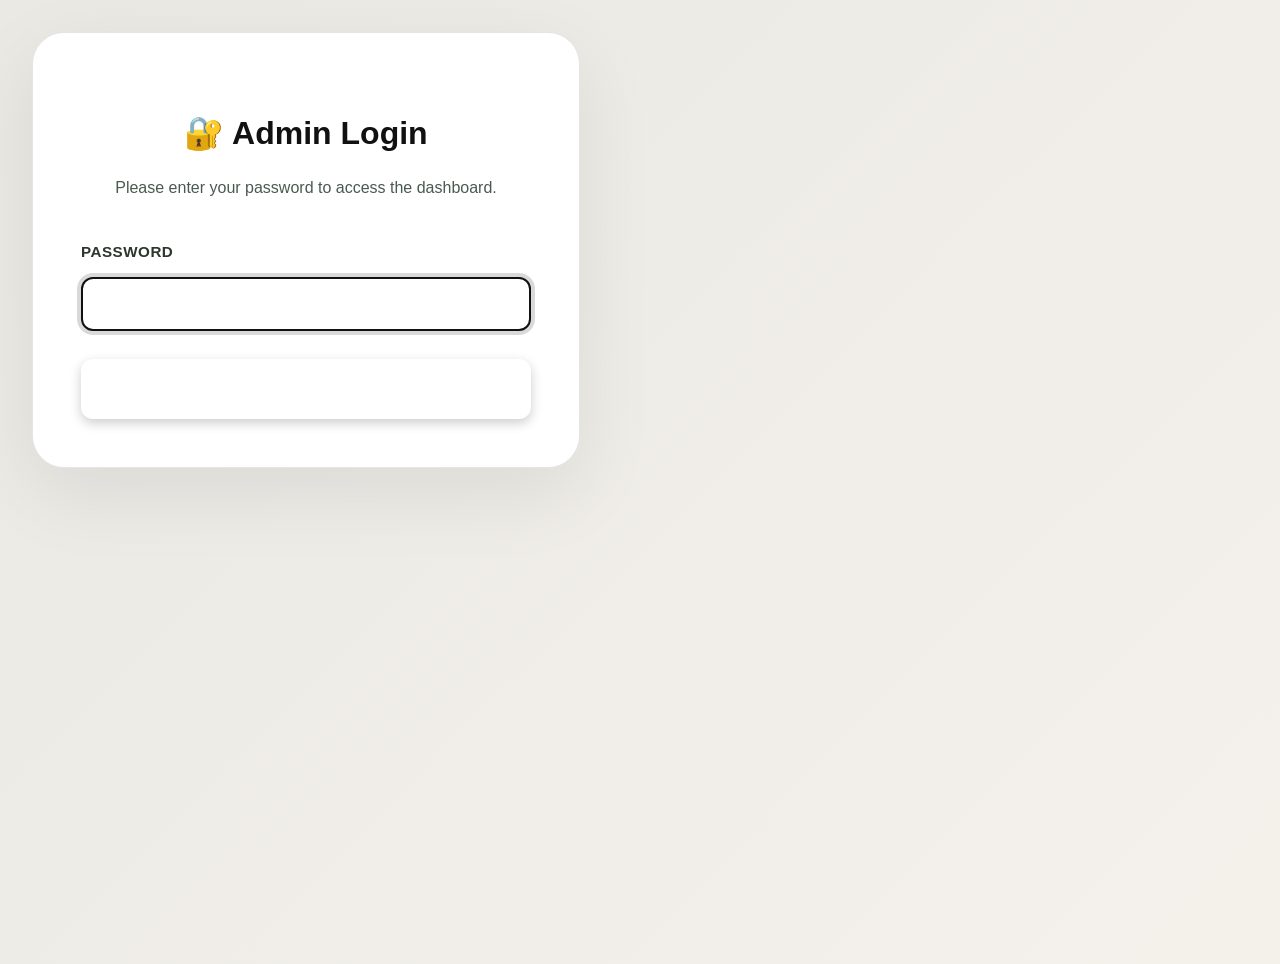
==== public/admin/callbacks.html @ 3e3c2fcf "initial commit" ====
<!DOCTYPE html>
<html lang="en">
<head>
    <meta charset="UTF-8">
    <meta name="viewport" content="width=device-width, initial-scale=1.0">
    <title>Callback Requests - Admin Dashboard | Inbuilt Atelier</title>
    <link rel="stylesheet" href="/css/styles.css">
    <style>
        :root {
            --admin-bg: var(--color-bg-body, #F7F5F0);
            --admin-surface: var(--color-bg-surface, #FFFFFF);
            --admin-primary: var(--color-primary, #111111);
            --admin-accent: var(--color-accent, #EBC944);
            --admin-text-main: var(--color-text-main, #2C352E);
            --admin-text-secondary: var(--text-secondary, #4a5a50);
            --admin-border-light: #e0e0e0;
            --admin-success: #10B981;
            --admin-warning: #F59E0B;
            --admin-danger: #EF4444;
            --admin-info: #06B6D4;
        }

        /* Base Styles */
        body.admin-body {
            background-color: var(--admin-bg);
            min-height: 100vh;
            margin: 0;
            padding: 0;
            font-family: var(--font-body, sans-serif);
            color: var(--admin-text-main);
            line-height: 1.6;
        }

        /* Login Screen - Simplified Centering */
        .login-screen {
            display: grid;
            place-items: center;
            min-height: 100vh;
            width: 100%;
            padding: 2rem;
            background: linear-gradient(135deg, rgba(0, 0, 0, 0.05) 0%, rgba(155, 128, 96, 0.03) 100%);
        }

        .login-card {
            background: var(--admin-surface);
            border-radius: var(--radius-xl, 32px);
            padding: 3rem;
            max-width: 450px;
            width: 100%;
            box-shadow: 0 25px 80px rgba(0, 0, 0, 0.08);
            border: 1px solid rgba(0, 0, 0, 0.1);
            text-align: center;
            position: relative;
            overflow: hidden;
        }

        .login-card::before {
            content: '';
            position: absolute;
            top: 0;
            left: 0;
            width: 100%;
            height: 4px;
            background: var(--gradient-primary);
        }

        .login-card h2 {
            font-family: var(--font-heading, sans-serif);
            color: var(--admin-primary);
            font-size: 2rem;
            margin-bottom: 0.5rem;
            font-weight: 800;
        }
        
        .login-card .login-subtitle {
            color: var(--admin-text-secondary);
            margin-bottom: 2.5rem;
            font-size: 1rem;
        }

        .form-group {
            margin-bottom: 1.75rem;
            text-align: left;
        }

        .form-group label {
            display: block;
            margin-bottom: 0.75rem;
            font-weight: 600;
            color: var(--admin-text-main);
            font-size: 0.95rem;
            letter-spacing: 0.5px;
            text-transform: uppercase;
        }

        .form-group input {
            width: 100%;
            padding: 1rem 1.25rem;
            border: 2px solid var(--admin-border-light);
            border-radius: var(--radius-md, 12px);
            font-size: 1rem;
            transition: all 0.3s;
            box-sizing: border-box;
            background: #fafbfc;
        }

        .form-group input:focus {
            outline: none;
            border-color: var(--admin-primary);
            box-shadow: 0 0 0 4px rgba(0, 0, 0, 0.15);
            background: white;
        }

        .submit-btn {
            width: 100%;
            padding: 1.25rem;
            background: var(--gradient-primary);
            color: white;
            border: none;
            border-radius: var(--radius-md, 12px);
            font-size: 1.05rem;
            font-weight: 700;
            cursor: pointer;
            transition: all 0.3s;
            box-shadow: 0 4px 12px rgba(0, 0, 0, 0.2);
            letter-spacing: 1px;
            text-transform: uppercase;
        }

        .submit-btn:hover {
            transform: translateY(-3px);
            box-shadow: 0 8px 24px rgba(0, 0, 0, 0.3);
        }

        .error-message {
            background: rgba(239, 68, 68, 0.1);
            color: #991b1b;
            padding: 1.25rem;
            border-radius: var(--radius-md, 12px);
            margin-bottom: 1.5rem;
            text-align: center;
            border-left: 4px solid var(--admin-danger);
            animation: slideIn 0.3s ease-out;
        }
        
        /* Admin Dashboard - Professional Layout */
        .admin-container {
            max-width: 1600px;
            margin: 0 auto;
            padding: 2rem;
        }

        .admin-header {
            background: var(--admin-surface);
            border-radius: var(--radius-xl, 24px);
            padding: 2rem 2.5rem;
            margin-bottom: 2rem;
            box-shadow: var(--shadow-md);
            display: flex;
            justify-content: space-between;
            align-items: center;
            flex-wrap: wrap;
            gap: 1.5rem;
            border: 1px solid var(--admin-border-light);
        }

        .admin-header-content {
            flex: 1;
            min-width: 300px;
        }

        .admin-header h1 {
            margin: 0;
            font-size: 2rem;
            color: var(--admin-primary);
            font-weight: 800;
            display: flex;
            align-items: center;
            gap: 0.75rem;
        }

        .admin-header-subtitle {
            margin: 0.5rem 0 0;
            color: var(--admin-text-secondary);
            font-size: 0.95rem;
        }

        .logout-btn {
            background: var(--admin-danger);
            color: white;
            border: none;
            padding: 0.875rem 1.5rem;
            border-radius: var(--radius-md, 12px);
            cursor: pointer;
            font-size: 0.95rem;
            font-weight: 600;
            transition: all 0.3s;
            white-space: nowrap;
        }

        .logout-btn:hover {
            background: #dc2626;
            transform: translateY(-2px);
            box-shadow: 0 6px 16px rgba(239, 68, 68, 0.3);
        }
        
        /* Stats Grid - Modern Cards */
        .stats-grid {
            display: grid;
            grid-template-columns: repeat(auto-fit, minmax(240px, 1fr));
            gap: 1.5rem;
            margin-bottom: 2rem;
        }

        .stat-card {
            background: var(--admin-surface);
            border-radius: var(--radius-lg, 20px);
            padding: 1.75rem;
            box-shadow: var(--shadow-sm);
            border: 1px solid var(--admin-border-light);
            transition: all 0.3s;
            position: relative;
            overflow: hidden;
        }

        .stat-card::before {
            content: '';
            position: absolute;
            top: 0;
            left: 0;
            width: 4px;
            height: 100%;
            background: var(--gradient-primary);
            transform: scaleY(0);
            transform-origin: bottom;
            transition: transform 0.3s;
        }

        .stat-card:hover {
            transform: translateY(-4px);
            box-shadow: var(--shadow-lg);
            border-color: rgba(0, 0, 0, 0.2);
        }

        .stat-card:hover::before {
            transform: scaleY(1);
        }

        .stat-card .label {
            font-size: 0.875rem;
            color: var(--admin-text-secondary);
            margin-bottom: 0.75rem;
            font-weight: 600;
            text-transform: uppercase;
            letter-spacing: 1px;
        }

        .stat-card .value {
            font-size: 2.5rem;
            font-weight: 800;
            color: var(--admin-primary);
            line-height: 1;
        }
        
        .stat-card .value.pending {
            color: var(--admin-warning);
        }
        
        .stat-card .value.contacted {
            color: var(--admin-info);
        }
        
        .stat-card .value.completed {
            color: var(--admin-success);
        }
        
        /* Filters Section - Clean & Organized */
        .filters-card {
            background: var(--admin-surface);
            border-radius: var(--radius-xl, 24px);
            padding: 2rem;
            margin-bottom: 2rem;
            box-shadow: var(--shadow-sm);
            border: 1px solid var(--admin-border-light);
        }

        .filters-header {
            display: flex;
            justify-content: space-between;
            align-items: center;
            margin-bottom: 1.5rem;
            flex-wrap: wrap;
            gap: 1rem;
        }

        .filters-header h3 {
            margin: 0;
            font-size: 1.25rem;
            color: var(--admin-primary);
            font-weight: 700;
        }

        .filters-grid {
            display: grid;
            grid-template-columns: repeat(auto-fit, minmax(200px, 1fr));
            gap: 1.5rem;
            align-items: end;
        }

        .filter-group {
            display: flex;
            flex-direction: column;
        }

        .filter-group label {
            font-size: 0.875rem;
            font-weight: 600;
            color: var(--admin-text-main);
            margin-bottom: 0.5rem;
            text-transform: uppercase;
            letter-spacing: 0.5px;
        }

        .filter-group input,
        .filter-group select {
            padding: 0.875rem 1rem;
            border: 2px solid var(--admin-border-light);
            border-radius: var(--radius-md, 12px);
            font-size: 0.95rem;
            transition: all 0.3s;
            background: #fafbfc;
            font-family: var(--font-body);
        }

        .filter-group input:focus,
        .filter-group select:focus {
            outline: none;
            border-color: var(--admin-primary);
            background: white;
            box-shadow: 0 0 0 3px rgba(0, 0, 0, 0.1);
        }

        .filter-btn {
            background: var(--gradient-primary);
            color: white;
            border: none;
            padding: 0.875rem 1.5rem;
            border-radius: var(--radius-md, 12px);
            cursor: pointer;
            font-weight: 600;
            transition: all 0.3s;
            font-size: 0.95rem;
            text-transform: uppercase;
            letter-spacing: 0.5px;
        }

        .filter-btn:hover {
            transform: translateY(-2px);
            box-shadow: 0 6px 16px rgba(0, 0, 0, 0.3);
        }

        .filter-btn.secondary {
            background: var(--admin-accent);
            color: var(--admin-primary);
        }

        .filter-btn.secondary:hover {
            background: #d4b53a;
            box-shadow: 0 6px 16px rgba(155, 128, 96, 0.3);
        }
        
        /* Table - Modern & Readable */
        .table-card {
            background: var(--admin-surface);
            border-radius: var(--radius-xl, 24px);
            padding: 0;
            box-shadow: var(--shadow-sm);
            border: 1px solid var(--admin-border-light);
            overflow: hidden;
        }

        .table-header {
            padding: 1.5rem 2rem;
            background: #F5F5F5;
            border-bottom: 1px solid var(--admin-border-light);
        }

        .table-header h3 {
            margin: 0;
            font-size: 1.25rem;
            color: var(--admin-primary);
            font-weight: 700;
        }

        table {
            width: 100%;
            border-collapse: collapse;
        }

        thead {
            background: #F5F5F5;
        }

        thead th {
            text-align: left;
            padding: 1rem 1.5rem;
            font-weight: 700;
            color: var(--admin-primary) !important;
            border-bottom: 2px solid var(--admin-border-light);
            font-size: 0.875rem;
            text-transform: uppercase;
            letter-spacing: 0.5px;
        }

        tbody td {
            padding: 1.25rem 1.5rem;
            border-bottom: 1px solid var(--admin-border-light);
            color: var(--admin-text-main) !important;
            vertical-align: middle;
        }

        tbody tr {
            transition: all 0.2s;
        }

        tbody tr:hover {
            background: rgba(0, 0, 0, 0.03);
            cursor: pointer;
        }

        tbody tr.highlighted {
            background: rgba(255, 243, 199, 0.5);
            animation: highlight-fade 2s ease-in-out;
        }

        @keyframes highlight-fade {
            0%, 100% { background: rgba(255, 243, 199, 0.5); }
            50% { background: rgba(255, 230, 138, 0.5); }
        }

        /* Status Badges - Color Coded */
        .status-badge {
            display: inline-block;
            padding: 0.5rem 1rem;
            border-radius: 100px;
            font-size: 0.8rem;
            font-weight: 700;
            text-transform: uppercase;
            letter-spacing: 0.5px;
        }

        .status-pending {
            background: rgba(245, 158, 11, 0.15);
            color: var(--admin-warning);
        }

        .status-contacted {
            background: rgba(6, 182, 212, 0.15);
            color: var(--admin-info);
        }

        .status-completed {
            background: rgba(16, 185, 129, 0.15);
            color: var(--admin-success);
        }

        /* Source Badges - Color Coded */
        .source-badge {
            display: inline-block;
            padding: 0.4rem 0.8rem;
            border-radius: 100px;
            font-size: 0.75rem;
            font-weight: 600;
            text-transform: uppercase;
        }

        .source-chatbot {
            background: rgba(0, 0, 0, 0.1);
            color: var(--admin-primary);
        }

        .source-contact_form {
            background: rgba(239, 68, 68, 0.1);
            color: var(--admin-danger);
        }

        .source-footer_form {
            background: rgba(6, 182, 212, 0.1);
            color: var(--admin-info);
        }

        .source-download_chat {
            background: rgba(16, 185, 129, 0.1);
            color: var(--admin-success);
        }

        /* Status Select - Modern */
        .status-select {
            padding: 0.5rem 1rem;
            border: 2px solid var(--admin-border-light);
            border-radius: 8px;
            font-size: 0.85rem;
            cursor: pointer;
            transition: all 0.3s;
            background: white;
            font-weight: 600;
            color: var(--admin-text-main);
        }

        .status-select:hover {
            border-color: var(--admin-primary);
        }

        /* Modal - Clean & Professional */
        .modal {
            display: none;
            position: fixed;
            top: 0;
            left: 0;
            width: 100%;
            height: 100%;
            background: rgba(0, 0, 0, 0.6);
            z-index: 1000;
            align-items: center;
            justify-content: center;
            padding: 20px;
            -webkit-backdrop-filter: blur(4px);
            backdrop-filter: blur(4px);
        }

        .modal.show {
            display: flex;
            animation: fadeIn 0.3s ease-out;
        }

        .modal-content {
            background: var(--admin-surface);
            border-radius: var(--radius-xl, 24px);
            padding: 2.5rem;
            max-width: 900px;
            width: 100%;
            max-height: 85vh;
            overflow-y: auto;
            position: relative;
            box-shadow: 0 25px 80px rgba(0, 0, 0, 0.2);
            border: 1px solid var(--admin-border-light);
        }

        .modal-close {
            position: absolute;
            top: 1.5rem;
            right: 1.5rem;
            background: none;
            border: none;
            font-size: 2rem;
            cursor: pointer;
            color: var(--admin-text-secondary);
            transition: all 0.3s;
            width: 2rem;
            height: 2rem;
            display: flex;
            align-items: center;
            justify-content: center;
            border-radius: 50%;
        }

        .modal-close:hover {
            color: var(--admin-danger);
            background: rgba(239, 68, 68, 0.1);
            transform: rotate(90deg);
        }

        .modal h3 {
            margin-top: 0;
            margin-bottom: 2rem;
            font-size: 1.75rem;
            color: var(--admin-primary);
            font-weight: 800;
        }

        .detail-grid {
            display: grid;
            gap: 1.5rem;
            grid-template-columns: repeat(auto-fit, minmax(300px, 1fr));
        }

        .detail-item {
            padding: 1.25rem;
            background: #fafbfc;
            border-radius: var(--radius-md, 12px);
            border: 1px solid var(--admin-border-light);
        }

        .detail-item label {
            display: block;
            font-size: 0.8rem;
            font-weight: 700;
            color: var(--admin-text-secondary);
            margin-bottom: 0.5rem;
            text-transform: uppercase;
            letter-spacing: 1px;
        }

        .detail-item .value {
            color: var(--admin-text-main);
            font-size: 1rem;
            word-break: break-word;
        }

        .conversation-context {
            background: #f3f4f6;
            padding: 1.5rem;
            border-radius: var(--radius-md, 12px);
            border-left: 4px solid var(--admin-primary);
            max-height: 300px;
            overflow-y: auto;
            font-family: monospace;
            font-size: 0.85rem;
            line-height: 1.6;
            white-space: pre-wrap;
            grid-column: 1 / -1;
        }

        /* Loading & Empty States */
        .loading {
            text-align: center;
            padding: 4rem;
            color: var(--admin-text-secondary);
        }

        .spinner {
            border: 3px solid #f3f4f6;
            border-top: 3px solid var(--admin-primary);
            border-radius: 50%;
            width: 50px;
            height: 50px;
            animation: spin 1s linear infinite;
            margin: 0 auto 1.5rem;
        }

        @keyframes spin {
            0% { transform: rotate(0deg); }
            100% { transform: rotate(360deg); }
        }

        .empty-state {
            text-align: center;
            padding: 4rem 2rem;
            color: var(--admin-text-secondary);
        }

        .empty-state svg {
            width: 100px;
            height: 100px;
            margin-bottom: 1.5rem;
            opacity: 0.4;
            color: var(--admin-primary);
        }

        .empty-state h3 {
            font-size: 1.5rem;
            margin-bottom: 0.75rem;
            color: var(--admin-primary);
        }

        .empty-state p {
            font-size: 1rem;
            max-width: 500px;
            margin: 0 auto;
        }

        /* Pagination - Modern */
        .pagination {
            display: flex;
            justify-content: center;
            align-items: center;
            gap: 0.75rem;
            margin-top: 2rem;
            padding: 1.5rem;
            background: #fafbfc;
            border-top: 1px solid var(--admin-border-light);
        }

        .pagination button {
            padding: 0.75rem 1.25rem;
            background: var(--admin-surface);
            border: 2px solid var(--admin-border-light);
            border-radius: var(--radius-md, 12px);
            cursor: pointer;
            transition: all 0.3s;
            font-weight: 600;
            font-size: 0.9rem;
        }

        .pagination button:hover:not(:disabled) {
            border-color: var(--admin-primary);
            background: rgba(0, 0, 0, 0.05);
            transform: translateY(-2px);
        }

        .pagination button:disabled {
            opacity: 0.4;
            cursor: not-allowed;
        }

        .pagination .page-info {
            padding: 0 1.25rem;
            color: var(--admin-text-secondary);
            font-size: 0.9rem;
            font-weight: 600;
        }

        /* Animations */
        @keyframes fadeIn {
            from { opacity: 0; }
            to { opacity: 1; }
        }

        @keyframes slideIn {
            from { transform: translateY(20px); opacity: 0; }
            to { transform: translateY(0); opacity: 1; }
        }

        /* Responsive Design */
        @media (max-width: 768px) {
            body.admin-body {
                padding: 0;
            }

            .admin-container {
                padding: 1rem;
            }

            .admin-header {
                flex-direction: column;
                gap: 1rem;
                text-align: center;
            }

            .filters-grid {
                grid-template-columns: 1fr;
            }

            .stats-grid {
                grid-template-columns: repeat(2, 1fr);
            }

            table {
                font-size: 0.9rem;
            }

            th, td {
                padding: 0.75rem 1rem;
                white-space: nowrap;
            }

            .modal-content {
                padding: 1.5rem;
                margin: 1rem;
            }

            .detail-grid {
                grid-template-columns: 1fr;
            }
        }
        
        @media (max-width: 480px) {
            .stats-grid {
                grid-template-columns: 1fr;
            }

            .login-card {
                padding: 2rem 1.5rem;
            }
        }
    </style>
</head>
<!-- Google Tag Manager -->
<script>(function(w,d,s,l,i){w[l]=w[l]||[];w[l].push({'gtm.start':
new Date().getTime(),event:'gtm.js'});var f=d.getElementsByTagName(s)[0],
j=d.createElement(s),dl=l!='dataLayer'?'&l='+l:'';j.async=true;j.src=
'https://www.googletagmanager.com/gtm.js?id='+i+dl;f.parentNode.insertBefore(j,f);
})(window,document,'script','dataLayer','GTM-PWLGQNHF');</script>
<!-- End Google Tag Manager -->
<body class="admin-body">
<!-- Google Tag Manager (noscript) -->
<noscript><iframe src="https://www.googletagmanager.com/ns.html?id=GTM-PWLGQNHF"
height="0" width="0" style="display:none;visibility:hidden"></iframe></noscript>
<!-- End Google Tag Manager (noscript) -->
    <!-- Login Screen -->
    <div id="loginScreen" class="login-screen">
        <div class="login-card">
            <h2>🔐 Admin Login</h2>
            <p class="login-subtitle">Please enter your password to access the dashboard.</p>
            <div id="loginError" class="error-message" style="display: none;"></div>
            <form id="loginForm">
                <div class="form-group">
                    <label for="password">Password</label>
                    <input type="password" id="password" name="password" required autofocus>
                </div>
                <button type="submit" class="submit-btn">Login</button>
            </form>
        </div>
    </div>

    <!-- Admin Dashboard -->
    <div id="adminDashboard" class="admin-container" style="display: none;">
        <!-- Header -->
        <div class="admin-header">
            <div class="admin-header-content">
                <h1>📞 Callback Requests Dashboard</h1>
                <p class="admin-header-subtitle">Manage and track customer callback requests</p>
            </div>
            <button id="logoutBtn" class="logout-btn">Logout</button>
        </div>

        <!-- Stats -->
        <div class="stats-grid">
            <div class="stat-card">
                <div class="label">Total Requests</div>
                <div class="value" id="statTotal">-</div>
            </div>
            <div class="stat-card">
                <div class="label">Pending</div>
                <div class="value" id="statPending">-</div>
            </div>
            <div class="stat-card">
                <div class="label">Contacted</div>
                <div class="value" id="statContacted">-</div>
            </div>
            <div class="stat-card">
                <div class="label">Completed</div>
                <div class="value" id="statCompleted">-</div>
            </div>
            <div class="stat-card">
                <div class="label">Last 7 Days</div>
                <div class="value" id="statWeek">-</div>
            </div>
            <div class="stat-card">
                <div class="label">Last 30 Days</div>
                <div class="value" id="statMonth">-</div>
            </div>
        </div>

        <!-- Filters -->
        <div class="filters-card">
            <div class="filters-header">
                <h3>🔍 Filter & Search</h3>
            </div>
            <div class="filters-grid">
                <div class="filter-group">
                    <label for="filterStatus">Status</label>
                    <select id="filterStatus">
                        <option value="">All</option>
                        <option value="pending">Pending</option>
                        <option value="contacted">Contacted</option>
                        <option value="completed">Completed</option>
                    </select>
                </div>
                <div class="filter-group">
                    <label for="filterSource">Source</label>
                    <select id="filterSource">
                        <option value="">All Sources</option>
                        <option value="chatbot">AI Chatbot</option>
                        <option value="contact_form">Contact Form</option>
                        <option value="footer_form">Footer Form</option>
                        <option value="download_chat">Download Chat</option>
                    </select>
                </div>
                <div class="filter-group">
                    <label for="filterSearch">Search</label>
                    <input type="text" id="filterSearch" placeholder="Name, email, or phone">
                </div>
                <div class="filter-group">
                    <label for="filterStartDate">Start Date</label>
                    <input type="date" id="filterStartDate">
                </div>
                <div class="filter-group">
                    <label for="filterEndDate">End Date</label>
                    <input type="date" id="filterEndDate">
                </div>
                <div class="filter-group">
                    <label>&nbsp;</label>
                    <button id="applyFilters" class="filter-btn">Apply Filters</button>
                </div>
                <div class="filter-group">
                    <label>&nbsp;</label>
                    <button id="refreshBtn" class="filter-btn secondary">🔄 Refresh</button>
                </div>
            </div>
        </div>

        <!-- Table -->
        <div class="table-card">
            <div class="table-header">
                <h3>📋 Callback Requests</h3>
            </div>
            <div id="loadingState" class="loading">
                <div class="spinner"></div>
                <div>Loading callback requests...</div>
            </div>

            <div id="emptyState" class="empty-state" style="display: none;">
                <svg xmlns="http://www.w3.org/2000/svg" fill="none" viewBox="0 0 24 24" stroke="currentColor">
                    <path stroke-linecap="round" stroke-linejoin="round" stroke-width="2" d="M20 13V6a2 2 0 00-2-2H6a2 2 0 00-2 2v7m16 0v5a2 2 0 01-2 2H6a2 2 0 01-2-2v-5m16 0h-2.586a1 1 0 00-.707.293l-2.414 2.414a1 1 0 01-.707.293h-3.172a1 1 0 01-.707-.293l-2.414-2.414A1 1 0 006.586 13H4" />
                </svg>
                <h3>No callback requests found</h3>
                <p>Callback requests will appear here when customers request a callback through the AI chat.</p>
            </div>

            <div id="tableContainer" style="display: none;">
                <table id="callbacksTable">
                    <thead>
                        <tr>
                            <th>ID</th>
                            <th>Name</th>
                            <th>Phone</th>
                            <th>Email</th>
                            <th>Source</th>
                            <th>Preferred Method</th>
                            <th>Status</th>
                            <th>Created</th>
                            <th>Action</th>
                        </tr>
                    </thead>
                    <tbody id="callbacksTableBody">
                    </tbody>
                </table>

                <!-- Pagination -->
                <div class="pagination">
                    <button id="prevPage">← Previous</button>
                    <span class="page-info" id="pageInfo">Page 1</span>
                    <button id="nextPage">Next →</button>
                </div>
            </div>
        </div>
    </div>

    <!-- Detail Modal -->
    <div id="detailModal" class="modal">
        <div class="modal-content">
            <button class="modal-close" id="closeModal">&times;</button>
            <h3>Callback Request Details</h3>
            <div class="detail-grid" id="detailContent">
                <!-- Populated dynamically -->
            </div>
        </div>
    </div>

    <script>
        class CallbackDashboard {
            constructor() {
                this.password = sessionStorage.getItem('adminPassword');
                this.currentPage = 1;
                this.currentFilters = {};
                this.init();
            }

            init() {
                if (this.password) {
                    this.showDashboard();
                    this.loadData();
                } else {
                    this.showLogin();
                }

                // Event listeners
                document.getElementById('loginForm').addEventListener('submit', (e) => this.handleLogin(e));
                document.getElementById('logoutBtn').addEventListener('click', () => this.handleLogout());
                document.getElementById('applyFilters').addEventListener('click', () => this.applyFilters());
                document.getElementById('refreshBtn').addEventListener('click', () => this.loadData());
                document.getElementById('prevPage').addEventListener('click', () => this.changePage(-1));
                document.getElementById('nextPage').addEventListener('click', () => this.changePage(1));
                document.getElementById('closeModal').addEventListener('click', () => this.closeModal());

                // Check for URL params (highlight specific callback)
                const urlParams = new URLSearchParams(window.location.search);
                const highlightId = urlParams.get('id');
                if (highlightId) {
                    this.highlightCallbackId = highlightId;
                }
            }

            showLogin() {
                document.getElementById('loginScreen').style.display = 'block';
                document.getElementById('adminDashboard').style.display = 'none';
            }

            showDashboard() {
                document.getElementById('loginScreen').style.display = 'none';
                document.getElementById('adminDashboard').style.display = 'block';
            }

            async handleLogin(e) {
                e.preventDefault();
                const password = document.getElementById('password').value;

                try {
                    const response = await fetch('/api/admin/login', {
                        method: 'POST',
                        headers: { 'Content-Type': 'application/json' },
                        body: JSON.stringify({ password })
                    });

                    const data = await response.json();

                    if (data.success) {
                        sessionStorage.setItem('adminPassword', password);
                        this.password = password;
                        this.showDashboard();
                        this.loadData();
                    } else {
                        this.showError(data.error || 'Invalid password');
                    }
                } catch (error) {
                    this.showError('Login failed. Please try again.');
                }
            }

            handleLogout() {
                sessionStorage.removeItem('adminPassword');
                this.password = null;
                this.showLogin();
            }

            showError(message) {
                const errorDiv = document.getElementById('loginError');
                errorDiv.textContent = message;
                errorDiv.style.display = 'block';
                setTimeout(() => {
                    errorDiv.style.display = 'none';
                }, 5000);
            }

            async loadData() {
                await Promise.all([
                    this.loadStats(),
                    this.loadCallbacks()
                ]);
            }

            async loadStats() {
                try {
                    const response = await fetch('/api/callbacks-stats', {
                        headers: { 'x-admin-password': this.password }
                    });

                    const data = await response.json();
                    if (data.success) {
                        const stats = data.data;
                        document.getElementById('statTotal').textContent = stats.total || 0;
                        document.getElementById('statPending').textContent = stats.pending || 0;
                        document.getElementById('statContacted').textContent = stats.contacted || 0;
                        document.getElementById('statCompleted').textContent = stats.completed || 0;
                        document.getElementById('statWeek').textContent = stats.last_7_days || 0;
                        document.getElementById('statMonth').textContent = stats.last_30_days || 0;
                    }
                } catch (error) {
                    console.error('Failed to load stats:', error);
                }
            }

            async loadCallbacks() {
                document.getElementById('loadingState').style.display = 'block';
                document.getElementById('emptyState').style.display = 'none';
                document.getElementById('tableContainer').style.display = 'none';

                try {
                    const params = new URLSearchParams({
                        page: this.currentPage,
                        limit: 50,
                        ...this.currentFilters
                    });

                    const response = await fetch(`/api/callbacks?${params}`, {
                        headers: { 'x-admin-password': this.password }
                    });

                    const data = await response.json();
                    console.log('📊 Callbacks API Response:', data);
                    console.log('📋 Total callbacks:', data.data ? data.data.length : 0);

                    document.getElementById('loadingState').style.display = 'none';

                    if (data.success && data.data && data.data.length > 0) {
                        this.renderCallbacks(data.data, data.pagination);
                        document.getElementById('tableContainer').style.display = 'block';
                    } else {
                        document.getElementById('emptyState').style.display = 'block';
                    }
                } catch (error) {
                    console.error('Failed to load callbacks:', error);
                    document.getElementById('loadingState').style.display = 'none';
                    document.getElementById('emptyState').style.display = 'block';
                }
            }

            renderCallbacks(callbacks, pagination) {
                const tbody = document.getElementById('callbacksTableBody');
                tbody.innerHTML = '';

                console.log('🔍 Rendering callbacks:', callbacks);
                callbacks.forEach((callback, index) => {
                    console.log(`📞 Callback #${index}:`, callback);
                    const tr = document.createElement('tr');
                    if (this.highlightCallbackId == callback.id) {
                        tr.className = 'highlighted';
                        setTimeout(() => {
                            tr.scrollIntoView({ behavior: 'smooth', block: 'center' });
                        }, 100);
                    }

                    const createdDate = new Date(callback.created_at);
                    const formattedDate = createdDate.toLocaleString('en-AU', {
                        day: '2-digit',
                        month: 'short',
                        year: 'numeric',
                        hour: '2-digit',
                        minute: '2-digit'
                    });

                    tr.innerHTML = `
                        <td><strong>#${callback.id}</strong></td>
                        <td>${callback.name}</td>
                        <td>${callback.phone || '-'}</td>
                        <td>${callback.email || '-'}</td>
                        <td><span class="source-badge source-${callback.source || 'chatbot'}">${this.formatSource(callback.source || 'chatbot')}</span></td>
                        <td>${callback.preferred_contact_method || '-'}</td>
                        <td><span class="status-badge status-${callback.status}">${callback.status}</span></td>
                        <td>${formattedDate}</td>
                        <td>
                            <select class="status-select" data-id="${callback.id}" data-current="${callback.status}">
                                <option value="pending" ${callback.status === 'pending' ? 'selected' : ''}>Pending</option>
                                <option value="contacted" ${callback.status === 'contacted' ? 'selected' : ''}>Contacted</option>
                                <option value="completed" ${callback.status === 'completed' ? 'selected' : ''}>Completed</option>
                            </select>
                        </td>
                    `;

                    tr.addEventListener('click', (e) => {
                        if (!e.target.classList.contains('status-select')) {
                            this.showDetails(callback);
                        }
                    });

                    tbody.appendChild(tr);
                });

                // Add event listeners for status selects
                document.querySelectorAll('.status-select').forEach(select => {
                    select.addEventListener('change', (e) => {
                        e.stopPropagation();
                        this.updateStatus(select.dataset.id, select.value, select.dataset.current);
                    });
                });

                // Update pagination
                document.getElementById('pageInfo').textContent = 
                    `Page ${pagination.page} of ${pagination.totalPages} (${pagination.total} total)`;
                document.getElementById('prevPage').disabled = pagination.page === 1;
                document.getElementById('nextPage').disabled = pagination.page >= pagination.totalPages;
            }

            showDetails(callback) {
                const content = document.getElementById('detailContent');
                content.innerHTML = `
                    <div class="detail-item">
                        <label>ID</label>
                        <div class="value">#${callback.id}</div>
                    </div>
                    <div class="detail-item">
                        <label>Name</label>
                        <div class="value">${callback.name}</div>
                    </div>
                    <div class="detail-item">
                        <label>Phone</label>
                        <div class="value">${callback.phone || '-'}</div>
                    </div>
                    <div class="detail-item">
                        <label>Email</label>
                        <div class="value">${callback.email || '-'}</div>
                    </div>
                    <div class="detail-item">
                        <label>Preferred Contact Method</label>
                        <div class="value">${callback.preferred_contact_method || '-'}</div>
                    </div>
                    <div class="detail-item">
                        <label>Preferred Time</label>
                        <div class="value">${callback.preferred_time || '-'}</div>
                    </div>
                    <div class="detail-item">
                        <label>Status</label>
                        <div class="value"><span class="status-badge status-${callback.status}">${callback.status}</span></div>
                    </div>
                    <div class="detail-item">
                        <label>Message</label>
                        <div class="value">${callback.message || '-'}</div>
                    </div>
                    <div class="detail-item">
                        <label>Created At</label>
                        <div class="value">${new Date(callback.created_at).toLocaleString('en-AU')}</div>
                    </div>
                    <div class="detail-item">
                        <label>Updated At</label>
                        <div class="value">${new Date(callback.updated_at).toLocaleString('en-AU')}</div>
                    </div>
                    ${callback.conversation_context ? `
                        <div class="detail-item" style="grid-column: 1 / -1;">
                            <label>Conversation Context</label>
                            <div class="conversation-context">${callback.conversation_context}</div>
                        </div>
                    ` : ''}
                `;

                document.getElementById('detailModal').classList.add('show');
            }

            closeModal() {
                document.getElementById('detailModal').classList.remove('show');
            }

            async updateStatus(id, newStatus, oldStatus) {
                try {
                    const response = await fetch(`/api/callbacks/${id}`, {
                        method: 'PATCH',
                        headers: {
                            'Content-Type': 'application/json',
                            'x-admin-password': this.password
                        },
                        body: JSON.stringify({ status: newStatus })
                    });

                    const data = await response.json();

                    if (data.success) {
                        // Reload data to update stats and table
                        await this.loadData();
                    } else {
                        alert('Failed to update status: ' + data.error);
                        // Revert select
                        document.querySelector(`select[data-id="${id}"]`).value = oldStatus;
                    }
                } catch (error) {
                    console.error('Failed to update status:', error);
                    alert('Failed to update status');
                    // Revert select
                    document.querySelector(`select[data-id="${id}"]`).value = oldStatus;
                }
            }

            formatSource(source) {
                const sourceMap = {
                    'chatbot': '🤖 AI Chat',
                    'contact_form': '📝 Contact Form',
                    'footer_form': '📋 Footer Form',
                    'download_chat': '💬 Download Chat'
                };
                return sourceMap[source] || source;
            }

            applyFilters() {
                this.currentFilters = {};
                this.currentPage = 1;

                const status = document.getElementById('filterStatus').value;
                const source = document.getElementById('filterSource').value;
                const search = document.getElementById('filterSearch').value;
                const startDate = document.getElementById('filterStartDate').value;
                const endDate = document.getElementById('filterEndDate').value;

                if (status) this.currentFilters.status = status;
                if (source) this.currentFilters.source = source;
                if (search) this.currentFilters.search = search;
                if (startDate) this.currentFilters.startDate = startDate;
                if (endDate) this.currentFilters.endDate = endDate;

                this.loadData();
            }

            changePage(direction) {
                this.currentPage += direction;
                this.loadCallbacks();
            }
        }

        // Initialize dashboard
        new CallbackDashboard();
    </script>
</body>
</html>
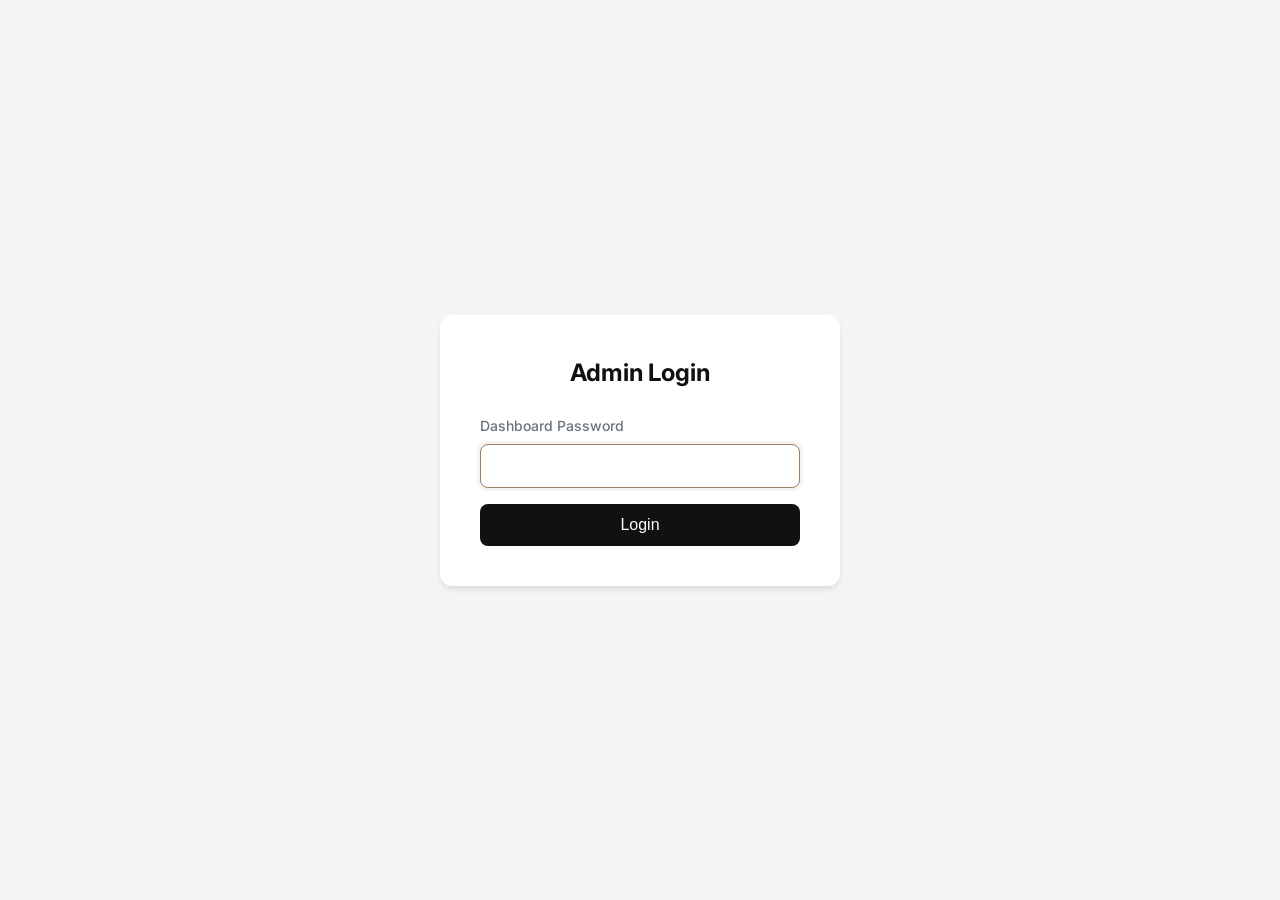
==== commit f46aec88: "Fix chat UI submit button icon layout, fix chatbot booking workflow issues, add callbacks admin dash" ====
--- a/public/admin/callbacks.html
+++ b/public/admin/callbacks.html
@@ -3,1289 +3,495 @@
 <head>
     <meta charset="UTF-8">
     <meta name="viewport" content="width=device-width, initial-scale=1.0">
-    <title>Callback Requests - Admin Dashboard | Inbuilt Atelier</title>
-    <link rel="stylesheet" href="/css/styles.css">
+    <title>METRIK GROUP | Admin Dashboard</title>
+    <link href="https://fonts.googleapis.com/css2?family=Inter:wght@400;500;600;700&display=swap" rel="stylesheet">
     <style>
         :root {
-            --admin-bg: var(--color-bg-body, #F7F5F0);
-            --admin-surface: var(--color-bg-surface, #FFFFFF);
-            --admin-primary: var(--color-primary, #111111);
-            --admin-accent: var(--color-accent, #EBC944);
-            --admin-text-main: var(--color-text-main, #2C352E);
-            --admin-text-secondary: var(--text-secondary, #4a5a50);
-            --admin-border-light: #e0e0e0;
-            --admin-success: #10B981;
-            --admin-warning: #F59E0B;
-            --admin-danger: #EF4444;
-            --admin-info: #06B6D4;
-        }
-
-        /* Base Styles */
-        body.admin-body {
-            background-color: var(--admin-bg);
-            min-height: 100vh;
+            --primary: #111111;
+            --accent: #9B8060;
+            --bg: #f3f4f6;
+            --surface: #ffffff;
+            --text-main: #1f2937;
+            --text-muted: #6b7280;
+            --border: #e5e7eb;
+        }
+
+        * {
+            box-sizing: border-box;
             margin: 0;
             padding: 0;
-            font-family: var(--font-body, sans-serif);
-            color: var(--admin-text-main);
-            line-height: 1.6;
-        }
-
-        /* Login Screen - Simplified Centering */
-        .login-screen {
-            display: grid;
-            place-items: center;
-            min-height: 100vh;
-            width: 100%;
-            padding: 2rem;
-            background: linear-gradient(135deg, rgba(0, 0, 0, 0.05) 0%, rgba(155, 128, 96, 0.03) 100%);
-        }
-
-        .login-card {
-            background: var(--admin-surface);
-            border-radius: var(--radius-xl, 32px);
-            padding: 3rem;
-            max-width: 450px;
-            width: 100%;
-            box-shadow: 0 25px 80px rgba(0, 0, 0, 0.08);
-            border: 1px solid rgba(0, 0, 0, 0.1);
-            text-align: center;
-            position: relative;
-            overflow: hidden;
-        }
-
-        .login-card::before {
-            content: '';
-            position: absolute;
-            top: 0;
-            left: 0;
-            width: 100%;
-            height: 4px;
-            background: var(--gradient-primary);
-        }
-
-        .login-card h2 {
-            font-family: var(--font-heading, sans-serif);
-            color: var(--admin-primary);
-            font-size: 2rem;
-            margin-bottom: 0.5rem;
-            font-weight: 800;
-        }
-        
-        .login-card .login-subtitle {
-            color: var(--admin-text-secondary);
-            margin-bottom: 2.5rem;
-            font-size: 1rem;
-        }
-
-        .form-group {
-            margin-bottom: 1.75rem;
-            text-align: left;
-        }
-
-        .form-group label {
-            display: block;
-            margin-bottom: 0.75rem;
-            font-weight: 600;
-            color: var(--admin-text-main);
-            font-size: 0.95rem;
-            letter-spacing: 0.5px;
-            text-transform: uppercase;
-        }
-
-        .form-group input {
-            width: 100%;
-            padding: 1rem 1.25rem;
-            border: 2px solid var(--admin-border-light);
-            border-radius: var(--radius-md, 12px);
-            font-size: 1rem;
-            transition: all 0.3s;
-            box-sizing: border-box;
-            background: #fafbfc;
-        }
-
-        .form-group input:focus {
-            outline: none;
-            border-color: var(--admin-primary);
-            box-shadow: 0 0 0 4px rgba(0, 0, 0, 0.15);
-            background: white;
-        }
-
-        .submit-btn {
-            width: 100%;
-            padding: 1.25rem;
-            background: var(--gradient-primary);
-            color: white;
-            border: none;
-            border-radius: var(--radius-md, 12px);
-            font-size: 1.05rem;
-            font-weight: 700;
-            cursor: pointer;
-            transition: all 0.3s;
-            box-shadow: 0 4px 12px rgba(0, 0, 0, 0.2);
-            letter-spacing: 1px;
-            text-transform: uppercase;
-        }
-
-        .submit-btn:hover {
-            transform: translateY(-3px);
-            box-shadow: 0 8px 24px rgba(0, 0, 0, 0.3);
-        }
-
-        .error-message {
-            background: rgba(239, 68, 68, 0.1);
-            color: #991b1b;
-            padding: 1.25rem;
-            border-radius: var(--radius-md, 12px);
-            margin-bottom: 1.5rem;
-            text-align: center;
-            border-left: 4px solid var(--admin-danger);
-            animation: slideIn 0.3s ease-out;
-        }
-        
-        /* Admin Dashboard - Professional Layout */
-        .admin-container {
-            max-width: 1600px;
+        }
+
+        body {
+            font-family: 'Inter', system-ui, sans-serif;
+            background-color: var(--bg);
+            color: var(--text-main);
+            line-height: 1.5;
+        }
+
+        .container {
+            max-width: 1200px;
             margin: 0 auto;
             padding: 2rem;
         }
 
-        .admin-header {
-            background: var(--admin-surface);
-            border-radius: var(--radius-xl, 24px);
-            padding: 2rem 2.5rem;
-            margin-bottom: 2rem;
-            box-shadow: var(--shadow-md);
+        .header {
             display: flex;
             justify-content: space-between;
             align-items: center;
-            flex-wrap: wrap;
-            gap: 1.5rem;
-            border: 1px solid var(--admin-border-light);
-        }
-
-        .admin-header-content {
-            flex: 1;
-            min-width: 300px;
-        }
-
-        .admin-header h1 {
-            margin: 0;
-            font-size: 2rem;
-            color: var(--admin-primary);
-            font-weight: 800;
+            margin-bottom: 2rem;
+        }
+
+        .header h1 {
+            font-size: 1.5rem;
+            color: var(--primary);
+            font-weight: 600;
+        }
+
+        .header-actions {
             display: flex;
+            gap: 1rem;
+        }
+
+        /* Login Screen */
+        #loginScreen {
+            display: flex;
+            flex-direction: column;
             align-items: center;
-            gap: 0.75rem;
-        }
-
-        .admin-header-subtitle {
-            margin: 0.5rem 0 0;
-            color: var(--admin-text-secondary);
-            font-size: 0.95rem;
-        }
-
-        .logout-btn {
-            background: var(--admin-danger);
+            justify-content: center;
+            min-height: 100vh;
+        }
+
+        .login-card {
+            background: var(--surface);
+            padding: 2.5rem;
+            border-radius: 12px;
+            box-shadow: 0 4px 6px -1px rgba(0, 0, 0, 0.1);
+            width: 100%;
+            max-width: 400px;
+        }
+
+        .login-card h2 {
+            margin-bottom: 1.5rem;
+            text-align: center;
+            color: var(--primary);
+        }
+
+        .form-group {
+            margin-bottom: 1rem;
+        }
+
+        .form-group label {
+            display: block;
+            margin-bottom: 0.5rem;
+            font-weight: 500;
+            color: var(--text-muted);
+            font-size: 0.875rem;
+        }
+
+        input[type="password"] {
+            width: 100%;
+            padding: 0.75rem 1rem;
+            border: 1px solid var(--border);
+            border-radius: 8px;
+            font-size: 1rem;
+        }
+
+        input[type="password"]:focus {
+            outline: none;
+            border-color: var(--accent);
+            box-shadow: 0 0 0 3px rgba(155, 128, 96, 0.1);
+        }
+
+        .btn {
+            display: inline-block;
+            background: var(--primary);
             color: white;
+            padding: 0.75rem 1.5rem;
             border: none;
-            padding: 0.875rem 1.5rem;
-            border-radius: var(--radius-md, 12px);
+            border-radius: 8px;
+            font-weight: 500;
             cursor: pointer;
-            font-size: 0.95rem;
-            font-weight: 600;
-            transition: all 0.3s;
-            white-space: nowrap;
-        }
-
-        .logout-btn:hover {
-            background: #dc2626;
-            transform: translateY(-2px);
-            box-shadow: 0 6px 16px rgba(239, 68, 68, 0.3);
-        }
-        
-        /* Stats Grid - Modern Cards */
+            transition: all 0.2s;
+            text-align: center;
+            width: 100%;
+            font-size: 1rem;
+        }
+
+        .btn:hover {
+            background: var(--accent);
+        }
+
+        .btn-outline {
+            background: transparent;
+            border: 1px solid var(--border);
+            color: var(--text-main);
+        }
+
+        .btn-outline:hover {
+            background: var(--bg);
+            border-color: var(--text-muted);
+        }
+
+        /* Dashboard Screen */
+        #dashboardScreen {
+            display: none;
+        }
+
         .stats-grid {
-            display: grid;
-            grid-template-columns: repeat(auto-fit, minmax(240px, 1fr));
-            gap: 1.5rem;
-            margin-bottom: 2rem;
-        }
-
-        .stat-card {
-            background: var(--admin-surface);
-            border-radius: var(--radius-lg, 20px);
-            padding: 1.75rem;
-            box-shadow: var(--shadow-sm);
-            border: 1px solid var(--admin-border-light);
-            transition: all 0.3s;
-            position: relative;
-            overflow: hidden;
-        }
-
-        .stat-card::before {
-            content: '';
-            position: absolute;
-            top: 0;
-            left: 0;
-            width: 4px;
-            height: 100%;
-            background: var(--gradient-primary);
-            transform: scaleY(0);
-            transform-origin: bottom;
-            transition: transform 0.3s;
-        }
-
-        .stat-card:hover {
-            transform: translateY(-4px);
-            box-shadow: var(--shadow-lg);
-            border-color: rgba(0, 0, 0, 0.2);
-        }
-
-        .stat-card:hover::before {
-            transform: scaleY(1);
-        }
-
-        .stat-card .label {
-            font-size: 0.875rem;
-            color: var(--admin-text-secondary);
-            margin-bottom: 0.75rem;
-            font-weight: 600;
-            text-transform: uppercase;
-            letter-spacing: 1px;
-        }
-
-        .stat-card .value {
-            font-size: 2.5rem;
-            font-weight: 800;
-            color: var(--admin-primary);
-            line-height: 1;
-        }
-        
-        .stat-card .value.pending {
-            color: var(--admin-warning);
-        }
-        
-        .stat-card .value.contacted {
-            color: var(--admin-info);
-        }
-        
-        .stat-card .value.completed {
-            color: var(--admin-success);
-        }
-        
-        /* Filters Section - Clean & Organized */
-        .filters-card {
-            background: var(--admin-surface);
-            border-radius: var(--radius-xl, 24px);
-            padding: 2rem;
-            margin-bottom: 2rem;
-            box-shadow: var(--shadow-sm);
-            border: 1px solid var(--admin-border-light);
-        }
-
-        .filters-header {
-            display: flex;
-            justify-content: space-between;
-            align-items: center;
-            margin-bottom: 1.5rem;
-            flex-wrap: wrap;
-            gap: 1rem;
-        }
-
-        .filters-header h3 {
-            margin: 0;
-            font-size: 1.25rem;
-            color: var(--admin-primary);
-            font-weight: 700;
-        }
-
-        .filters-grid {
             display: grid;
             grid-template-columns: repeat(auto-fit, minmax(200px, 1fr));
             gap: 1.5rem;
-            align-items: end;
-        }
-
-        .filter-group {
-            display: flex;
-            flex-direction: column;
-        }
-
-        .filter-group label {
+            margin-bottom: 2rem;
+        }
+
+        .stat-card {
+            background: var(--surface);
+            padding: 1.5rem;
+            border-radius: 12px;
+            box-shadow: 0 1px 3px rgba(0,0,0,0.1);
+        }
+
+        .stat-card h3 {
             font-size: 0.875rem;
-            font-weight: 600;
-            color: var(--admin-text-main);
+            color: var(--text-muted);
+            font-weight: 500;
             margin-bottom: 0.5rem;
-            text-transform: uppercase;
-            letter-spacing: 0.5px;
-        }
-
-        .filter-group input,
-        .filter-group select {
-            padding: 0.875rem 1rem;
-            border: 2px solid var(--admin-border-light);
-            border-radius: var(--radius-md, 12px);
-            font-size: 0.95rem;
-            transition: all 0.3s;
-            background: #fafbfc;
-            font-family: var(--font-body);
-        }
-
-        .filter-group input:focus,
-        .filter-group select:focus {
-            outline: none;
-            border-color: var(--admin-primary);
-            background: white;
-            box-shadow: 0 0 0 3px rgba(0, 0, 0, 0.1);
-        }
-
-        .filter-btn {
-            background: var(--gradient-primary);
-            color: white;
-            border: none;
-            padding: 0.875rem 1.5rem;
-            border-radius: var(--radius-md, 12px);
-            cursor: pointer;
-            font-weight: 600;
-            transition: all 0.3s;
-            font-size: 0.95rem;
-            text-transform: uppercase;
-            letter-spacing: 0.5px;
-        }
-
-        .filter-btn:hover {
-            transform: translateY(-2px);
-            box-shadow: 0 6px 16px rgba(0, 0, 0, 0.3);
-        }
-
-        .filter-btn.secondary {
-            background: var(--admin-accent);
-            color: var(--admin-primary);
-        }
-
-        .filter-btn.secondary:hover {
-            background: #d4b53a;
-            box-shadow: 0 6px 16px rgba(155, 128, 96, 0.3);
-        }
-        
-        /* Table - Modern & Readable */
-        .table-card {
-            background: var(--admin-surface);
-            border-radius: var(--radius-xl, 24px);
-            padding: 0;
-            box-shadow: var(--shadow-sm);
-            border: 1px solid var(--admin-border-light);
+        }
+
+        .stat-card .value {
+            font-size: 2rem;
+            font-weight: 700;
+            color: var(--primary);
+        }
+
+        .card {
+            background: var(--surface);
+            border-radius: 12px;
+            box-shadow: 0 1px 3px rgba(0,0,0,0.1);
             overflow: hidden;
         }
 
-        .table-header {
-            padding: 1.5rem 2rem;
-            background: #F5F5F5;
-            border-bottom: 1px solid var(--admin-border-light);
-        }
-
-        .table-header h3 {
-            margin: 0;
-            font-size: 1.25rem;
-            color: var(--admin-primary);
-            font-weight: 700;
+        .table-responsive {
+            overflow-x: auto;
         }
 
         table {
             width: 100%;
             border-collapse: collapse;
-        }
-
-        thead {
-            background: #F5F5F5;
-        }
-
-        thead th {
             text-align: left;
+        }
+
+        th, td {
             padding: 1rem 1.5rem;
-            font-weight: 700;
-            color: var(--admin-primary) !important;
-            border-bottom: 2px solid var(--admin-border-light);
+            border-bottom: 1px solid var(--border);
+        }
+
+        th {
+            background-color: #f9fafb;
+            font-weight: 600;
             font-size: 0.875rem;
+            color: var(--text-muted);
             text-transform: uppercase;
-            letter-spacing: 0.5px;
-        }
-
-        tbody td {
-            padding: 1.25rem 1.5rem;
-            border-bottom: 1px solid var(--admin-border-light);
-            color: var(--admin-text-main) !important;
-            vertical-align: middle;
-        }
-
-        tbody tr {
-            transition: all 0.2s;
+            letter-spacing: 0.05em;
         }
 
         tbody tr:hover {
-            background: rgba(0, 0, 0, 0.03);
-            cursor: pointer;
-        }
-
-        tbody tr.highlighted {
-            background: rgba(255, 243, 199, 0.5);
-            animation: highlight-fade 2s ease-in-out;
-        }
-
-        @keyframes highlight-fade {
-            0%, 100% { background: rgba(255, 243, 199, 0.5); }
-            50% { background: rgba(255, 230, 138, 0.5); }
-        }
-
-        /* Status Badges - Color Coded */
-        .status-badge {
+            background-color: #f9fafb;
+        }
+
+        .badge {
             display: inline-block;
-            padding: 0.5rem 1rem;
-            border-radius: 100px;
-            font-size: 0.8rem;
-            font-weight: 700;
-            text-transform: uppercase;
-            letter-spacing: 0.5px;
-        }
-
-        .status-pending {
-            background: rgba(245, 158, 11, 0.15);
-            color: var(--admin-warning);
-        }
-
-        .status-contacted {
-            background: rgba(6, 182, 212, 0.15);
-            color: var(--admin-info);
-        }
-
-        .status-completed {
-            background: rgba(16, 185, 129, 0.15);
-            color: var(--admin-success);
-        }
-
-        /* Source Badges - Color Coded */
-        .source-badge {
-            display: inline-block;
-            padding: 0.4rem 0.8rem;
-            border-radius: 100px;
+            padding: 0.25rem 0.75rem;
+            border-radius: 9999px;
             font-size: 0.75rem;
             font-weight: 600;
             text-transform: uppercase;
         }
 
-        .source-chatbot {
-            background: rgba(0, 0, 0, 0.1);
-            color: var(--admin-primary);
-        }
-
-        .source-contact_form {
-            background: rgba(239, 68, 68, 0.1);
-            color: var(--admin-danger);
-        }
-
-        .source-footer_form {
-            background: rgba(6, 182, 212, 0.1);
-            color: var(--admin-info);
-        }
-
-        .source-download_chat {
-            background: rgba(16, 185, 129, 0.1);
-            color: var(--admin-success);
-        }
-
-        /* Status Select - Modern */
+        .badge-pending { background: #fee2e2; color: #991b1b; }
+        .badge-contacted { background: #fef3c7; color: #92400e; }
+        .badge-completed { background: #d1fae5; color: #065f46; }
+
         .status-select {
-            padding: 0.5rem 1rem;
-            border: 2px solid var(--admin-border-light);
+            padding: 0.375rem 0.75rem;
+            border-radius: 6px;
+            border: 1px solid var(--border);
+            font-size: 0.875rem;
+            background: white;
+            cursor: pointer;
+        }
+
+        .date-col {
+            color: var(--text-muted);
+            font-size: 0.875rem;
+        }
+
+        .empty-state {
+            padding: 3rem;
+            text-align: center;
+            color: var(--text-muted);
+        }
+
+        /* Error Banner */
+        #errorBanner {
+            display: none;
+            background: #fee2e2;
+            color: #b91c1c;
+            padding: 1rem;
             border-radius: 8px;
-            font-size: 0.85rem;
-            cursor: pointer;
-            transition: all 0.3s;
-            background: white;
-            font-weight: 600;
-            color: var(--admin-text-main);
-        }
-
-        .status-select:hover {
-            border-color: var(--admin-primary);
-        }
-
-        /* Modal - Clean & Professional */
-        .modal {
-            display: none;
-            position: fixed;
-            top: 0;
-            left: 0;
-            width: 100%;
-            height: 100%;
-            background: rgba(0, 0, 0, 0.6);
-            z-index: 1000;
-            align-items: center;
-            justify-content: center;
-            padding: 20px;
-            -webkit-backdrop-filter: blur(4px);
-            backdrop-filter: blur(4px);
-        }
-
-        .modal.show {
-            display: flex;
-            animation: fadeIn 0.3s ease-out;
-        }
-
-        .modal-content {
-            background: var(--admin-surface);
-            border-radius: var(--radius-xl, 24px);
-            padding: 2.5rem;
-            max-width: 900px;
-            width: 100%;
-            max-height: 85vh;
-            overflow-y: auto;
-            position: relative;
-            box-shadow: 0 25px 80px rgba(0, 0, 0, 0.2);
-            border: 1px solid var(--admin-border-light);
-        }
-
-        .modal-close {
-            position: absolute;
-            top: 1.5rem;
-            right: 1.5rem;
-            background: none;
-            border: none;
-            font-size: 2rem;
-            cursor: pointer;
-            color: var(--admin-text-secondary);
-            transition: all 0.3s;
-            width: 2rem;
-            height: 2rem;
-            display: flex;
-            align-items: center;
-            justify-content: center;
-            border-radius: 50%;
-        }
-
-        .modal-close:hover {
-            color: var(--admin-danger);
-            background: rgba(239, 68, 68, 0.1);
-            transform: rotate(90deg);
-        }
-
-        .modal h3 {
-            margin-top: 0;
-            margin-bottom: 2rem;
-            font-size: 1.75rem;
-            color: var(--admin-primary);
-            font-weight: 800;
-        }
-
-        .detail-grid {
-            display: grid;
-            gap: 1.5rem;
-            grid-template-columns: repeat(auto-fit, minmax(300px, 1fr));
-        }
-
-        .detail-item {
-            padding: 1.25rem;
-            background: #fafbfc;
-            border-radius: var(--radius-md, 12px);
-            border: 1px solid var(--admin-border-light);
-        }
-
-        .detail-item label {
-            display: block;
-            font-size: 0.8rem;
-            font-weight: 700;
-            color: var(--admin-text-secondary);
-            margin-bottom: 0.5rem;
-            text-transform: uppercase;
-            letter-spacing: 1px;
-        }
-
-        .detail-item .value {
-            color: var(--admin-text-main);
-            font-size: 1rem;
-            word-break: break-word;
-        }
-
-        .conversation-context {
-            background: #f3f4f6;
-            padding: 1.5rem;
-            border-radius: var(--radius-md, 12px);
-            border-left: 4px solid var(--admin-primary);
-            max-height: 300px;
-            overflow-y: auto;
-            font-family: monospace;
-            font-size: 0.85rem;
-            line-height: 1.6;
-            white-space: pre-wrap;
-            grid-column: 1 / -1;
-        }
-
-        /* Loading & Empty States */
-        .loading {
+            margin-bottom: 1rem;
             text-align: center;
-            padding: 4rem;
-            color: var(--admin-text-secondary);
-        }
-
-        .spinner {
-            border: 3px solid #f3f4f6;
-            border-top: 3px solid var(--admin-primary);
-            border-radius: 50%;
-            width: 50px;
-            height: 50px;
-            animation: spin 1s linear infinite;
-            margin: 0 auto 1.5rem;
-        }
-
-        @keyframes spin {
-            0% { transform: rotate(0deg); }
-            100% { transform: rotate(360deg); }
-        }
-
-        .empty-state {
-            text-align: center;
-            padding: 4rem 2rem;
-            color: var(--admin-text-secondary);
-        }
-
-        .empty-state svg {
-            width: 100px;
-            height: 100px;
-            margin-bottom: 1.5rem;
-            opacity: 0.4;
-            color: var(--admin-primary);
-        }
-
-        .empty-state h3 {
-            font-size: 1.5rem;
-            margin-bottom: 0.75rem;
-            color: var(--admin-primary);
-        }
-
-        .empty-state p {
-            font-size: 1rem;
-            max-width: 500px;
-            margin: 0 auto;
-        }
-
-        /* Pagination - Modern */
-        .pagination {
-            display: flex;
-            justify-content: center;
-            align-items: center;
-            gap: 0.75rem;
-            margin-top: 2rem;
-            padding: 1.5rem;
-            background: #fafbfc;
-            border-top: 1px solid var(--admin-border-light);
-        }
-
-        .pagination button {
-            padding: 0.75rem 1.25rem;
-            background: var(--admin-surface);
-            border: 2px solid var(--admin-border-light);
-            border-radius: var(--radius-md, 12px);
-            cursor: pointer;
-            transition: all 0.3s;
-            font-weight: 600;
-            font-size: 0.9rem;
-        }
-
-        .pagination button:hover:not(:disabled) {
-            border-color: var(--admin-primary);
-            background: rgba(0, 0, 0, 0.05);
-            transform: translateY(-2px);
-        }
-
-        .pagination button:disabled {
-            opacity: 0.4;
-            cursor: not-allowed;
-        }
-
-        .pagination .page-info {
-            padding: 0 1.25rem;
-            color: var(--admin-text-secondary);
-            font-size: 0.9rem;
-            font-weight: 600;
-        }
-
-        /* Animations */
-        @keyframes fadeIn {
-            from { opacity: 0; }
-            to { opacity: 1; }
-        }
-
-        @keyframes slideIn {
-            from { transform: translateY(20px); opacity: 0; }
-            to { transform: translateY(0); opacity: 1; }
-        }
-
-        /* Responsive Design */
-        @media (max-width: 768px) {
-            body.admin-body {
-                padding: 0;
-            }
-
-            .admin-container {
-                padding: 1rem;
-            }
-
-            .admin-header {
-                flex-direction: column;
-                gap: 1rem;
-                text-align: center;
-            }
-
-            .filters-grid {
-                grid-template-columns: 1fr;
-            }
-
-            .stats-grid {
-                grid-template-columns: repeat(2, 1fr);
-            }
-
-            table {
-                font-size: 0.9rem;
-            }
-
-            th, td {
-                padding: 0.75rem 1rem;
-                white-space: nowrap;
-            }
-
-            .modal-content {
-                padding: 1.5rem;
-                margin: 1rem;
-            }
-
-            .detail-grid {
-                grid-template-columns: 1fr;
-            }
-        }
-        
-        @media (max-width: 480px) {
-            .stats-grid {
-                grid-template-columns: 1fr;
-            }
-
-            .login-card {
-                padding: 2rem 1.5rem;
-            }
         }
     </style>
 </head>
-<!-- Google Tag Manager -->
-<script>(function(w,d,s,l,i){w[l]=w[l]||[];w[l].push({'gtm.start':
-new Date().getTime(),event:'gtm.js'});var f=d.getElementsByTagName(s)[0],
-j=d.createElement(s),dl=l!='dataLayer'?'&l='+l:'';j.async=true;j.src=
-'https://www.googletagmanager.com/gtm.js?id='+i+dl;f.parentNode.insertBefore(j,f);
-})(window,document,'script','dataLayer','GTM-PWLGQNHF');</script>
-<!-- End Google Tag Manager -->
-<body class="admin-body">
-<!-- Google Tag Manager (noscript) -->
-<noscript><iframe src="https://www.googletagmanager.com/ns.html?id=GTM-PWLGQNHF"
-height="0" width="0" style="display:none;visibility:hidden"></iframe></noscript>
-<!-- End Google Tag Manager (noscript) -->
+<body>
+
     <!-- Login Screen -->
-    <div id="loginScreen" class="login-screen">
+    <div id="loginScreen">
         <div class="login-card">
-            <h2>🔐 Admin Login</h2>
-            <p class="login-subtitle">Please enter your password to access the dashboard.</p>
-            <div id="loginError" class="error-message" style="display: none;"></div>
+            <h2>Admin Login</h2>
+            <div id="errorBanner"></div>
             <form id="loginForm">
                 <div class="form-group">
-                    <label for="password">Password</label>
-                    <input type="password" id="password" name="password" required autofocus>
+                    <label for="password">Dashboard Password</label>
+                    <input type="password" id="password" required autofocus>
                 </div>
-                <button type="submit" class="submit-btn">Login</button>
+                <button type="submit" class="btn">Login</button>
             </form>
         </div>
     </div>
 
-    <!-- Admin Dashboard -->
-    <div id="adminDashboard" class="admin-container" style="display: none;">
-        <!-- Header -->
-        <div class="admin-header">
-            <div class="admin-header-content">
-                <h1>📞 Callback Requests Dashboard</h1>
-                <p class="admin-header-subtitle">Manage and track customer callback requests</p>
-            </div>
-            <button id="logoutBtn" class="logout-btn">Logout</button>
+    <!-- Dashboard Screen -->
+    <div id="dashboardScreen" class="container">
+        <div class="header">
+            <h1>Callback Requests</h1>
+            <div class="header-actions">
+                <button id="refreshBtn" class="btn btn-outline" style="width: auto;">Refresh</button>
+                <button id="logoutBtn" class="btn" style="width: auto;">Logout</button>
+            </div>
         </div>
 
-        <!-- Stats -->
         <div class="stats-grid">
             <div class="stat-card">
-                <div class="label">Total Requests</div>
-                <div class="value" id="statTotal">-</div>
+                <h3>Total Requests</h3>
+                <div class="value" id="statTotal">0</div>
             </div>
             <div class="stat-card">
-                <div class="label">Pending</div>
-                <div class="value" id="statPending">-</div>
+                <h3>Pending</h3>
+                <div class="value" id="statPending" style="color: #991b1b;">0</div>
             </div>
             <div class="stat-card">
-                <div class="label">Contacted</div>
-                <div class="value" id="statContacted">-</div>
+                <h3>Contacted</h3>
+                <div class="value" id="statContacted" style="color: #92400e;">0</div>
             </div>
             <div class="stat-card">
-                <div class="label">Completed</div>
-                <div class="value" id="statCompleted">-</div>
-            </div>
-            <div class="stat-card">
-                <div class="label">Last 7 Days</div>
-                <div class="value" id="statWeek">-</div>
-            </div>
-            <div class="stat-card">
-                <div class="label">Last 30 Days</div>
-                <div class="value" id="statMonth">-</div>
+                <h3>Completed</h3>
+                <div class="value" id="statCompleted" style="color: #065f46;">0</div>
             </div>
         </div>
 
-        <!-- Filters -->
-        <div class="filters-card">
-            <div class="filters-header">
-                <h3>🔍 Filter & Search</h3>
-            </div>
-            <div class="filters-grid">
-                <div class="filter-group">
-                    <label for="filterStatus">Status</label>
-                    <select id="filterStatus">
-                        <option value="">All</option>
-                        <option value="pending">Pending</option>
-                        <option value="contacted">Contacted</option>
-                        <option value="completed">Completed</option>
-                    </select>
-                </div>
-                <div class="filter-group">
-                    <label for="filterSource">Source</label>
-                    <select id="filterSource">
-                        <option value="">All Sources</option>
-                        <option value="chatbot">AI Chatbot</option>
-                        <option value="contact_form">Contact Form</option>
-                        <option value="footer_form">Footer Form</option>
-                        <option value="download_chat">Download Chat</option>
-                    </select>
-                </div>
-                <div class="filter-group">
-                    <label for="filterSearch">Search</label>
-                    <input type="text" id="filterSearch" placeholder="Name, email, or phone">
-                </div>
-                <div class="filter-group">
-                    <label for="filterStartDate">Start Date</label>
-                    <input type="date" id="filterStartDate">
-                </div>
-                <div class="filter-group">
-                    <label for="filterEndDate">End Date</label>
-                    <input type="date" id="filterEndDate">
-                </div>
-                <div class="filter-group">
-                    <label>&nbsp;</label>
-                    <button id="applyFilters" class="filter-btn">Apply Filters</button>
-                </div>
-                <div class="filter-group">
-                    <label>&nbsp;</label>
-                    <button id="refreshBtn" class="filter-btn secondary">🔄 Refresh</button>
-                </div>
-            </div>
-        </div>
-
-        <!-- Table -->
-        <div class="table-card">
-            <div class="table-header">
-                <h3>📋 Callback Requests</h3>
-            </div>
-            <div id="loadingState" class="loading">
-                <div class="spinner"></div>
-                <div>Loading callback requests...</div>
-            </div>
-
-            <div id="emptyState" class="empty-state" style="display: none;">
-                <svg xmlns="http://www.w3.org/2000/svg" fill="none" viewBox="0 0 24 24" stroke="currentColor">
-                    <path stroke-linecap="round" stroke-linejoin="round" stroke-width="2" d="M20 13V6a2 2 0 00-2-2H6a2 2 0 00-2 2v7m16 0v5a2 2 0 01-2 2H6a2 2 0 01-2-2v-5m16 0h-2.586a1 1 0 00-.707.293l-2.414 2.414a1 1 0 01-.707.293h-3.172a1 1 0 01-.707-.293l-2.414-2.414A1 1 0 006.586 13H4" />
-                </svg>
-                <h3>No callback requests found</h3>
-                <p>Callback requests will appear here when customers request a callback through the AI chat.</p>
-            </div>
-
-            <div id="tableContainer" style="display: none;">
-                <table id="callbacksTable">
+        <div class="card">
+            <div class="table-responsive">
+                <table>
                     <thead>
                         <tr>
-                            <th>ID</th>
+                            <th>Date</th>
                             <th>Name</th>
-                            <th>Phone</th>
-                            <th>Email</th>
+                            <th>Contact</th>
                             <th>Source</th>
-                            <th>Preferred Method</th>
                             <th>Status</th>
-                            <th>Created</th>
-                            <th>Action</th>
                         </tr>
                     </thead>
-                    <tbody id="callbacksTableBody">
+                    <tbody id="tableBody">
+                        <tr><td colspan="5" class="empty-state">Loading callbacks...</td></tr>
                     </tbody>
                 </table>
-
-                <!-- Pagination -->
-                <div class="pagination">
-                    <button id="prevPage">← Previous</button>
-                    <span class="page-info" id="pageInfo">Page 1</span>
-                    <button id="nextPage">Next →</button>
-                </div>
             </div>
         </div>
     </div>
 
-    <!-- Detail Modal -->
-    <div id="detailModal" class="modal">
-        <div class="modal-content">
-            <button class="modal-close" id="closeModal">&times;</button>
-            <h3>Callback Request Details</h3>
-            <div class="detail-grid" id="detailContent">
-                <!-- Populated dynamically -->
-            </div>
-        </div>
-    </div>
-
     <script>
-        class CallbackDashboard {
-            constructor() {
-                this.password = sessionStorage.getItem('adminPassword');
-                this.currentPage = 1;
-                this.currentFilters = {};
-                this.init();
+        // State
+        let adminPassword = localStorage.getItem('metrik_admin_password') || '';
+        
+        // DOM Elements
+        const loginScreen = document.getElementById('loginScreen');
+        const dashboardScreen = document.getElementById('dashboardScreen');
+        const loginForm = document.getElementById('loginForm');
+        const errorBanner = document.getElementById('errorBanner');
+        const tableBody = document.getElementById('tableBody');
+
+        // Check auth on load
+        if (adminPassword) {
+            checkAuthAndLoad();
+        }
+
+        // Login Handler
+        loginForm.addEventListener('submit', async (e) => {
+            e.preventDefault();
+            const password = document.getElementById('password').value;
+            
+            try {
+                const res = await fetch('/api/admin/login', {
+                    method: 'POST',
+                    headers: { 'Content-Type': 'application/json' },
+                    body: JSON.stringify({ password })
+                });
+                
+                const data = await res.json();
+                
+                if (data.success) {
+                    adminPassword = password;
+                    localStorage.setItem('metrik_admin_password', password);
+                    errorBanner.style.display = 'none';
+                    loadDashboard();
+                } else {
+                    showError(data.error || 'Invalid password');
+                }
+            } catch (err) {
+                showError('Connection error');
             }
-
-            init() {
-                if (this.password) {
-                    this.showDashboard();
-                    this.loadData();
+        });
+
+        // Logout
+        document.getElementById('logoutBtn').addEventListener('click', () => {
+            adminPassword = '';
+            localStorage.removeItem('metrik_admin_password');
+            loginScreen.style.display = 'flex';
+            dashboardScreen.style.display = 'none';
+            document.getElementById('password').value = '';
+        });
+
+        // Refresh
+        document.getElementById('refreshBtn').addEventListener('click', loadDashboard);
+
+        function showError(msg) {
+            errorBanner.textContent = msg;
+            errorBanner.style.display = 'block';
+        }
+
+        async function checkAuthAndLoad() {
+            try {
+                // We test auth by trying to load stats
+                const res = await fetch('/api/callbacks-stats', {
+                    headers: { 'x-admin-password': adminPassword }
+                });
+                if (res.ok) {
+                    loadDashboard();
                 } else {
-                    this.showLogin();
+                    localStorage.removeItem('metrik_admin_password');
+                    loginScreen.style.display = 'flex';
                 }
-
-                // Event listeners
-                document.getElementById('loginForm').addEventListener('submit', (e) => this.handleLogin(e));
-                document.getElementById('logoutBtn').addEventListener('click', () => this.handleLogout());
-                document.getElementById('applyFilters').addEventListener('click', () => this.applyFilters());
-                document.getElementById('refreshBtn').addEventListener('click', () => this.loadData());
-                document.getElementById('prevPage').addEventListener('click', () => this.changePage(-1));
-                document.getElementById('nextPage').addEventListener('click', () => this.changePage(1));
-                document.getElementById('closeModal').addEventListener('click', () => this.closeModal());
-
-                // Check for URL params (highlight specific callback)
-                const urlParams = new URLSearchParams(window.location.search);
-                const highlightId = urlParams.get('id');
-                if (highlightId) {
-                    this.highlightCallbackId = highlightId;
+            } catch (err) {
+                console.error(err);
+            }
+        }
+
+        async function loadDashboard() {
+            loginScreen.style.display = 'none';
+            dashboardScreen.style.display = 'block';
+            
+            await Promise.all([
+                loadStats(),
+                loadCallbacks()
+            ]);
+        }
+
+        async function loadStats() {
+            try {
+                const res = await fetch('/api/callbacks-stats', {
+                    headers: { 'x-admin-password': adminPassword }
+                });
+                const { data } = await res.json();
+                if (data) {
+                    document.getElementById('statTotal').textContent = data.total || 0;
+                    document.getElementById('statPending').textContent = data.pending || 0;
+                    document.getElementById('statContacted').textContent = data.contacted || 0;
+                    document.getElementById('statCompleted').textContent = data.completed || 0;
                 }
+            } catch (err) {
+                console.error('Failed to load stats', err);
             }
-
-            showLogin() {
-                document.getElementById('loginScreen').style.display = 'block';
-                document.getElementById('adminDashboard').style.display = 'none';
+        }
+
+        async function loadCallbacks() {
+            try {
+                const res = await fetch('/api/callbacks?limit=100', {
+                    headers: { 'x-admin-password': adminPassword }
+                });
+                const { data } = await res.json();
+                
+                if (!data || data.length === 0) {
+                    tableBody.innerHTML = '<tr><td colspan="5" class="empty-state">No callbacks found</td></tr>';
+                    return;
+                }
+
+                tableBody.innerHTML = data.map(cb => {
+                    const date = new Date(cb.created_at).toLocaleString('en-US', {
+                        month: 'short', day: 'numeric', hour: 'numeric', minute: '2-digit'
+                    });
+                    
+                    // Priority display for contact method
+                    let contactStr = '';
+                    if (cb.preferred_contact_method === 'phone') {
+                        contactStr = `📞 ${cb.phone || 'N/A'}`;
+                    } else if (cb.preferred_contact_method === 'email') {
+                        contactStr = `✉️ ${cb.email || 'N/A'}`;
+                    } else {
+                        contactStr = `📞 ${cb.phone || ''} <br>✉️ ${cb.email || ''}`;
+                    }
+
+                    return `
+                        <tr>
+                            <td class="date-col">${date}</td>
+                            <td style="font-weight: 500;">${cb.name}</td>
+                            <td>${contactStr}</td>
+                            <td><span class="badge badge-pending" style="background:#f3f4f6;color:#4b5563;">${cb.source || 'unknown'}</span></td>
+                            <td>
+                                <select class="status-select" onchange="updateStatus(${cb.id}, this.value)" style="border-color: ${getStatusColor(cb.status)}">
+                                    <option value="pending" ${cb.status === 'pending' ? 'selected' : ''}>Pending</option>
+                                    <option value="contacted" ${cb.status === 'contacted' ? 'selected' : ''}>Contacted</option>
+                                    <option value="completed" ${cb.status === 'completed' ? 'selected' : ''}>Completed</option>
+                                </select>
+                            </td>
+                        </tr>
+                    `;
+                }).join('');
+            } catch (err) {
+                tableBody.innerHTML = '<tr><td colspan="5" class="empty-state" style="color:#b91c1c;">Error loading data</td></tr>';
             }
-
-            showDashboard() {
-                document.getElementById('loginScreen').style.display = 'none';
-                document.getElementById('adminDashboard').style.display = 'block';
+        }
+
+        async function updateStatus(id, newStatus) {
+            try {
+                const res = await fetch(`/api/callbacks/${id}`, {
+                    method: 'PATCH',
+                    headers: { 
+                        'Content-Type': 'application/json',
+                        'x-admin-password': adminPassword
+                    },
+                    body: JSON.stringify({ status: newStatus })
+                });
+                
+                if (res.ok) {
+                    loadStats(); // Refresh stats
+                } else {
+                    alert('Failed to update status');
+                    loadCallbacks(); // Revert
+                }
+            } catch (err) {
+                alert('Connection error');
+                loadCallbacks();
             }
-
-            async handleLogin(e) {
-                e.preventDefault();
-                const password = document.getElementById('password').value;
-
-                try {
-                    const response = await fetch('/api/admin/login', {
-                        method: 'POST',
-                        headers: { 'Content-Type': 'application/json' },
-                        body: JSON.stringify({ password })
-                    });
-
-                    const data = await response.json();
-
-                    if (data.success) {
-                        sessionStorage.setItem('adminPassword', password);
-                        this.password = password;
-                        this.showDashboard();
-                        this.loadData();
-                    } else {
-                        this.showError(data.error || 'Invalid password');
-                    }
-                } catch (error) {
-                    this.showError('Login failed. Please try again.');
-                }
-            }
-
-            handleLogout() {
-                sessionStorage.removeItem('adminPassword');
-                this.password = null;
-                this.showLogin();
-            }
-
-            showError(message) {
-                const errorDiv = document.getElementById('loginError');
-                errorDiv.textContent = message;
-                errorDiv.style.display = 'block';
-                setTimeout(() => {
-                    errorDiv.style.display = 'none';
-                }, 5000);
-            }
-
-            async loadData() {
-                await Promise.all([
-                    this.loadStats(),
-                    this.loadCallbacks()
-                ]);
-            }
-
-            async loadStats() {
-                try {
-                    const response = await fetch('/api/callbacks-stats', {
-                        headers: { 'x-admin-password': this.password }
-                    });
-
-                    const data = await response.json();
-                    if (data.success) {
-                        const stats = data.data;
-                        document.getElementById('statTotal').textContent = stats.total || 0;
-                        document.getElementById('statPending').textContent = stats.pending || 0;
-                        document.getElementById('statContacted').textContent = stats.contacted || 0;
-                        document.getElementById('statCompleted').textContent = stats.completed || 0;
-                        document.getElementById('statWeek').textContent = stats.last_7_days || 0;
-                        document.getElementById('statMonth').textContent = stats.last_30_days || 0;
-                    }
-                } catch (error) {
-                    console.error('Failed to load stats:', error);
-                }
-            }
-
-            async loadCallbacks() {
-                document.getElementById('loadingState').style.display = 'block';
-                document.getElementById('emptyState').style.display = 'none';
-                document.getElementById('tableContainer').style.display = 'none';
-
-                try {
-                    const params = new URLSearchParams({
-                        page: this.currentPage,
-                        limit: 50,
-                        ...this.currentFilters
-                    });
-
-                    const response = await fetch(`/api/callbacks?${params}`, {
-                        headers: { 'x-admin-password': this.password }
-                    });
-
-                    const data = await response.json();
-                    console.log('📊 Callbacks API Response:', data);
-                    console.log('📋 Total callbacks:', data.data ? data.data.length : 0);
-
-                    document.getElementById('loadingState').style.display = 'none';
-
-                    if (data.success && data.data && data.data.length > 0) {
-                        this.renderCallbacks(data.data, data.pagination);
-                        document.getElementById('tableContainer').style.display = 'block';
-                    } else {
-                        document.getElementById('emptyState').style.display = 'block';
-                    }
-                } catch (error) {
-                    console.error('Failed to load callbacks:', error);
-                    document.getElementById('loadingState').style.display = 'none';
-                    document.getElementById('emptyState').style.display = 'block';
-                }
-            }
-
-            renderCallbacks(callbacks, pagination) {
-                const tbody = document.getElementById('callbacksTableBody');
-                tbody.innerHTML = '';
-
-                console.log('🔍 Rendering callbacks:', callbacks);
-                callbacks.forEach((callback, index) => {
-                    console.log(`📞 Callback #${index}:`, callback);
-                    const tr = document.createElement('tr');
-                    if (this.highlightCallbackId == callback.id) {
-                        tr.className = 'highlighted';
-                        setTimeout(() => {
-                            tr.scrollIntoView({ behavior: 'smooth', block: 'center' });
-                        }, 100);
-                    }
-
-                    const createdDate = new Date(callback.created_at);
-                    const formattedDate = createdDate.toLocaleString('en-AU', {
-                        day: '2-digit',
-                        month: 'short',
-                        year: 'numeric',
-                        hour: '2-digit',
-                        minute: '2-digit'
-                    });
-
-                    tr.innerHTML = `
-                        <td><strong>#${callback.id}</strong></td>
-                        <td>${callback.name}</td>
-                        <td>${callback.phone || '-'}</td>
-                        <td>${callback.email || '-'}</td>
-                        <td><span class="source-badge source-${callback.source || 'chatbot'}">${this.formatSource(callback.source || 'chatbot')}</span></td>
-                        <td>${callback.preferred_contact_method || '-'}</td>
-                        <td><span class="status-badge status-${callback.status}">${callback.status}</span></td>
-                        <td>${formattedDate}</td>
-                        <td>
-                            <select class="status-select" data-id="${callback.id}" data-current="${callback.status}">
-                                <option value="pending" ${callback.status === 'pending' ? 'selected' : ''}>Pending</option>
-                                <option value="contacted" ${callback.status === 'contacted' ? 'selected' : ''}>Contacted</option>
-                                <option value="completed" ${callback.status === 'completed' ? 'selected' : ''}>Completed</option>
-                            </select>
-                        </td>
-                    `;
-
-                    tr.addEventListener('click', (e) => {
-                        if (!e.target.classList.contains('status-select')) {
-                            this.showDetails(callback);
-                        }
-                    });
-
-                    tbody.appendChild(tr);
-                });
-
-                // Add event listeners for status selects
-                document.querySelectorAll('.status-select').forEach(select => {
-                    select.addEventListener('change', (e) => {
-                        e.stopPropagation();
-                        this.updateStatus(select.dataset.id, select.value, select.dataset.current);
-                    });
-                });
-
-                // Update pagination
-                document.getElementById('pageInfo').textContent = 
-                    `Page ${pagination.page} of ${pagination.totalPages} (${pagination.total} total)`;
-                document.getElementById('prevPage').disabled = pagination.page === 1;
-                document.getElementById('nextPage').disabled = pagination.page >= pagination.totalPages;
-            }
-
-            showDetails(callback) {
-                const content = document.getElementById('detailContent');
-                content.innerHTML = `
-                    <div class="detail-item">
-                        <label>ID</label>
-                        <div class="value">#${callback.id}</div>
-                    </div>
-                    <div class="detail-item">
-                        <label>Name</label>
-                        <div class="value">${callback.name}</div>
-                    </div>
-                    <div class="detail-item">
-                        <label>Phone</label>
-                        <div class="value">${callback.phone || '-'}</div>
-                    </div>
-                    <div class="detail-item">
-                        <label>Email</label>
-                        <div class="value">${callback.email || '-'}</div>
-                    </div>
-                    <div class="detail-item">
-                        <label>Preferred Contact Method</label>
-                        <div class="value">${callback.preferred_contact_method || '-'}</div>
-                    </div>
-                    <div class="detail-item">
-                        <label>Preferred Time</label>
-                        <div class="value">${callback.preferred_time || '-'}</div>
-                    </div>
-                    <div class="detail-item">
-                        <label>Status</label>
-                        <div class="value"><span class="status-badge status-${callback.status}">${callback.status}</span></div>
-                    </div>
-                    <div class="detail-item">
-                        <label>Message</label>
-                        <div class="value">${callback.message || '-'}</div>
-                    </div>
-                    <div class="detail-item">
-                        <label>Created At</label>
-                        <div class="value">${new Date(callback.created_at).toLocaleString('en-AU')}</div>
-                    </div>
-                    <div class="detail-item">
-                        <label>Updated At</label>
-                        <div class="value">${new Date(callback.updated_at).toLocaleString('en-AU')}</div>
-                    </div>
-                    ${callback.conversation_context ? `
-                        <div class="detail-item" style="grid-column: 1 / -1;">
-                            <label>Conversation Context</label>
-                            <div class="conversation-context">${callback.conversation_context}</div>
-                        </div>
-                    ` : ''}
-                `;
-
-                document.getElementById('detailModal').classList.add('show');
-            }
-
-            closeModal() {
-                document.getElementById('detailModal').classList.remove('show');
-            }
-
-            async updateStatus(id, newStatus, oldStatus) {
-                try {
-                    const response = await fetch(`/api/callbacks/${id}`, {
-                        method: 'PATCH',
-                        headers: {
-                            'Content-Type': 'application/json',
-                            'x-admin-password': this.password
-                        },
-                        body: JSON.stringify({ status: newStatus })
-                    });
-
-                    const data = await response.json();
-
-                    if (data.success) {
-                        // Reload data to update stats and table
-                        await this.loadData();
-                    } else {
-                        alert('Failed to update status: ' + data.error);
-                        // Revert select
-                        document.querySelector(`select[data-id="${id}"]`).value = oldStatus;
-                    }
-                } catch (error) {
-                    console.error('Failed to update status:', error);
-                    alert('Failed to update status');
-                    // Revert select
-                    document.querySelector(`select[data-id="${id}"]`).value = oldStatus;
-                }
-            }
-
-            formatSource(source) {
-                const sourceMap = {
-                    'chatbot': '🤖 AI Chat',
-                    'contact_form': '📝 Contact Form',
-                    'footer_form': '📋 Footer Form',
-                    'download_chat': '💬 Download Chat'
-                };
-                return sourceMap[source] || source;
-            }
-
-            applyFilters() {
-                this.currentFilters = {};
-                this.currentPage = 1;
-
-                const status = document.getElementById('filterStatus').value;
-                const source = document.getElementById('filterSource').value;
-                const search = document.getElementById('filterSearch').value;
-                const startDate = document.getElementById('filterStartDate').value;
-                const endDate = document.getElementById('filterEndDate').value;
-
-                if (status) this.currentFilters.status = status;
-                if (source) this.currentFilters.source = source;
-                if (search) this.currentFilters.search = search;
-                if (startDate) this.currentFilters.startDate = startDate;
-                if (endDate) this.currentFilters.endDate = endDate;
-
-                this.loadData();
-            }
-
-            changePage(direction) {
-                this.currentPage += direction;
-                this.loadCallbacks();
-            }
-        }
-
-        // Initialize dashboard
-        new CallbackDashboard();
+        }
+
+        function getStatusColor(status) {
+            if (status === 'pending') return '#ef4444';
+            if (status === 'contacted') return '#f59e0b';
+            if (status === 'completed') return '#10b981';
+            return '#d1d5db';
+        }
     </script>
 </body>
 </html>
